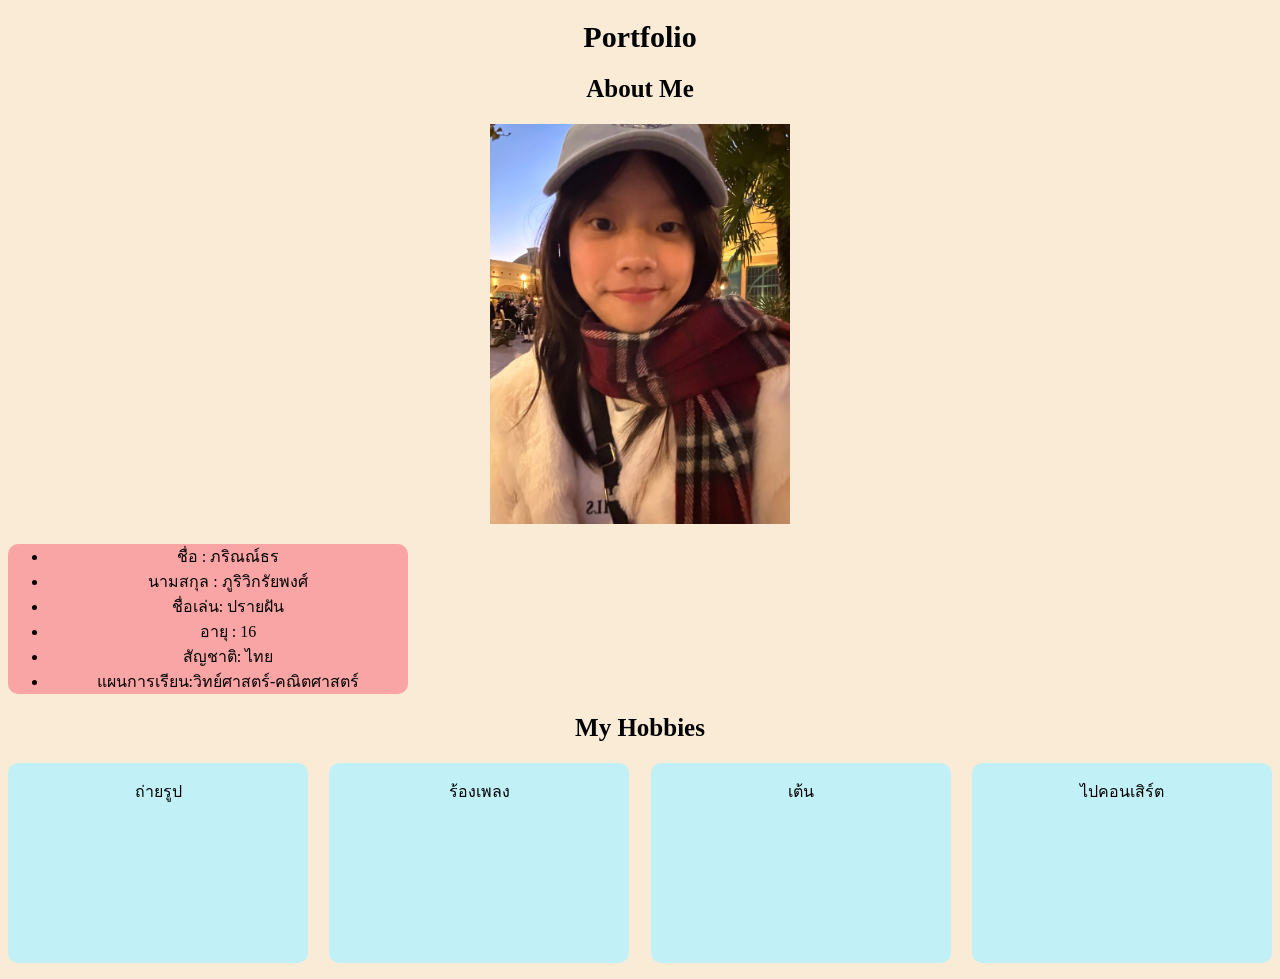
==== index.html @ 2618178a "update/4" ====
<!DOCTYPE html>
<html lang="en">
<head>
    <meta charset="UTF-8">
    <meta name="viewport" content="width=device-width, initial-scale=1.0">
    <title>Portfolio</title>
    <link rel="stylesheet" href="./css/deco.css">
</head>
<body class="body">
    <h1 class="title">Portfolio</h1>
    <h2 class="topic">About Me</h2>
    <img src="IMG_1427.jpeg" alt="" width="300px" height="400px">
    <div class="box">
    <ul>
        <li>ชื่อ : ภริณณ์ธร</li>
        <li>นามสกุล : ภูริวิกรัยพงศ์</li>
        <li>ชื่อเล่น: ปรายฝัน</li>
        <li>อายุ : 16</li>
        <li>สัญชาติ: ไทย</li>
        <li>แผนการเรียน:วิทย์ศาสตร์-คณิตศาสตร์ </li>
    </ul>
    </div>
    <h2 class="topic">My Hobbies</h2>
     <div class="boxes">
        <div class="hobbies">
        
        <p>ถ่ายรูป</p>
        </div >
        <div class="hobbies">
        
        <p>ร้องเพลง</p>
        </div >
        <div class="hobbies">
        
        <p>เต้น</p>
        </div >
        <div class="hobbies">
        
        <p>ไปคอนเสิร์ต</p>
        </div >
    </div>
    
    <ul>
       
       
       
      
       

    </ul>
</body>
</html>
---- css/deco.css ----
.body{
    text-align: center;
    background-color: antiquewhite;
}
.title{
    font-size: 30px;
}
.topic{
font-size: 25px;
}
.boxes{
    display: flex;
    gap: 5px;
    flex-wrap: wrap;
    flex-direction: row;
    justify-content: space-between;
    align-items: flex-end;
}
.hobbies{
    background-color: rgb(194, 240, 247);
    width: 300px;
    height: 200px;
    border-radius: 10px; 
    align-items: flex-end;
}
.box{
background-color: rgb(250, 165, 165);
width: 400px;
height: auto;
border-radius: 10px; 
justify-content: center;
}
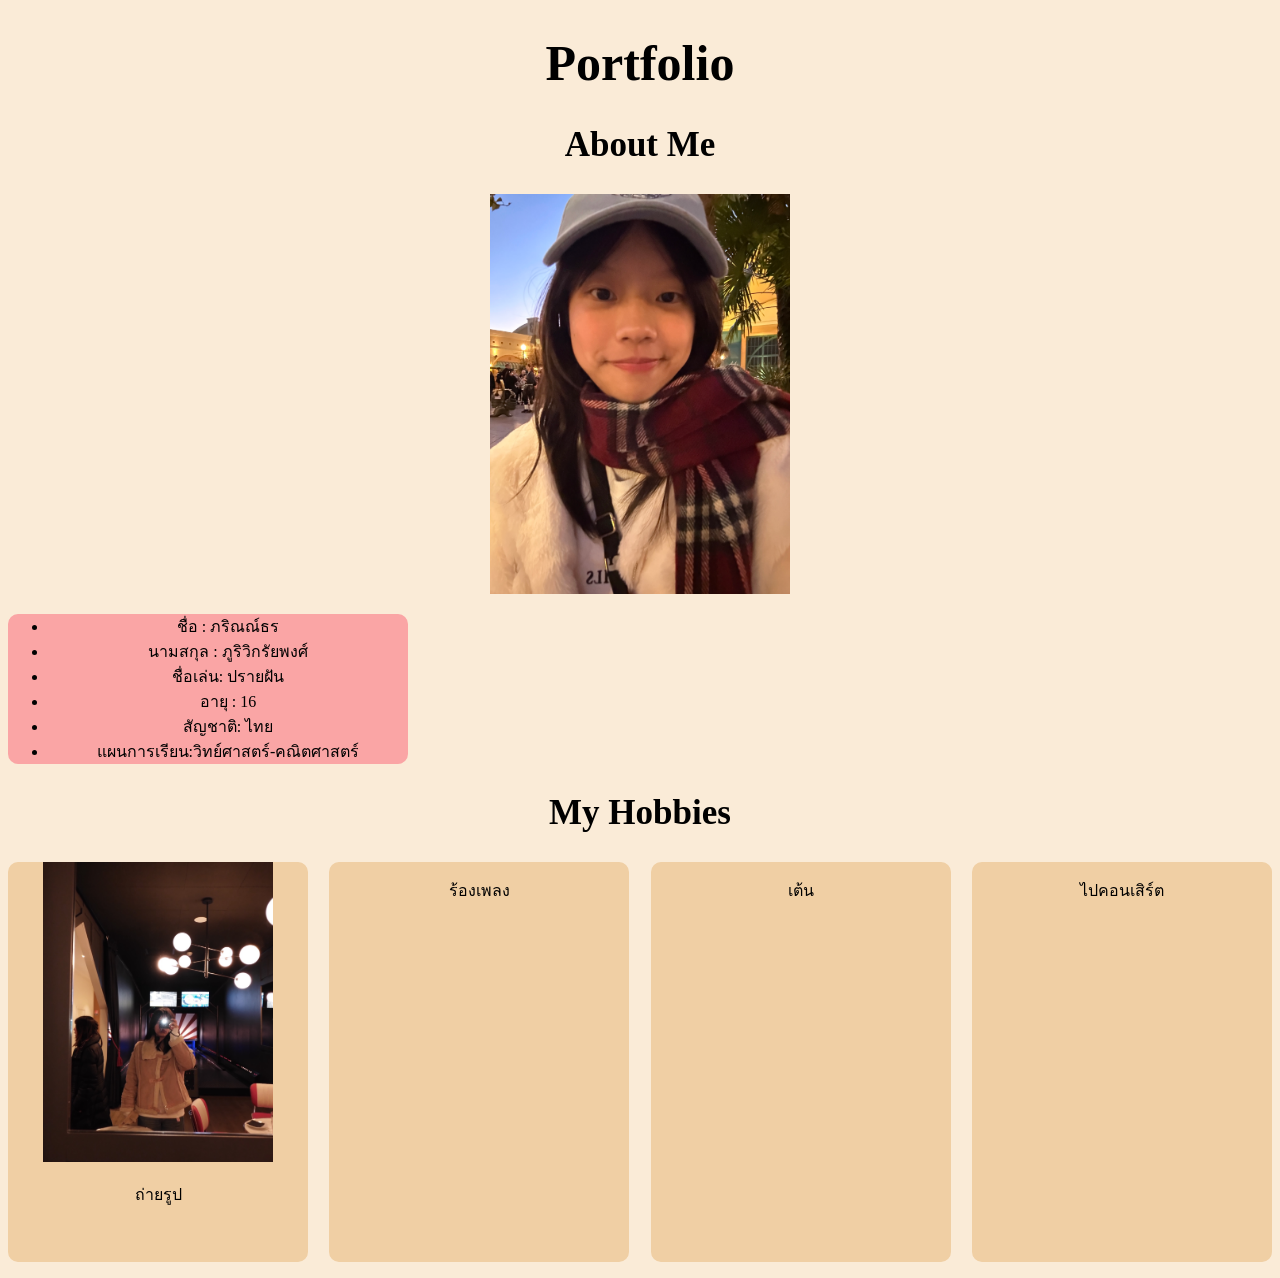
==== commit c8969867: "update/5" ====
--- a/index.html
+++ b/index.html
@@ -5,6 +5,7 @@
     <meta name="viewport" content="width=device-width, initial-scale=1.0">
     <title>Portfolio</title>
     <link rel="stylesheet" href="./css/deco.css">
+    <link rel="stylesheet" href="./js/click.js">
 </head>
 <body class="body">
     <h1 class="title">Portfolio</h1>
@@ -23,7 +24,7 @@
     <h2 class="topic">My Hobbies</h2>
      <div class="boxes">
         <div class="hobbies">
-        
+        <img src="IMG_1423.jpeg" alt="" width="230px" height="300px">
         <p>ถ่ายรูป</p>
         </div >
         <div class="hobbies">
--- a/css/deco.css
+++ b/css/deco.css
@@ -3,10 +3,10 @@
     background-color: antiquewhite;
 }
 .title{
-    font-size: 30px;
+    font-size: 50px;
 }
 .topic{
-font-size: 25px;
+font-size: 35px;
 }
 .boxes{
     display: flex;
@@ -14,14 +14,14 @@
     flex-wrap: wrap;
     flex-direction: row;
     justify-content: space-between;
-    align-items: flex-end;
+    align-items: center;
 }
 .hobbies{
-    background-color: rgb(194, 240, 247);
+    background-color:  rgb(240, 207, 164);
     width: 300px;
-    height: 200px;
+    height: 400px;
     border-radius: 10px; 
-    align-items: flex-end;
+    align-items: center;
 }
 .box{
 background-color: rgb(250, 165, 165);
@@ -29,4 +29,5 @@
 height: auto;
 border-radius: 10px; 
 justify-content: center;
+
 }
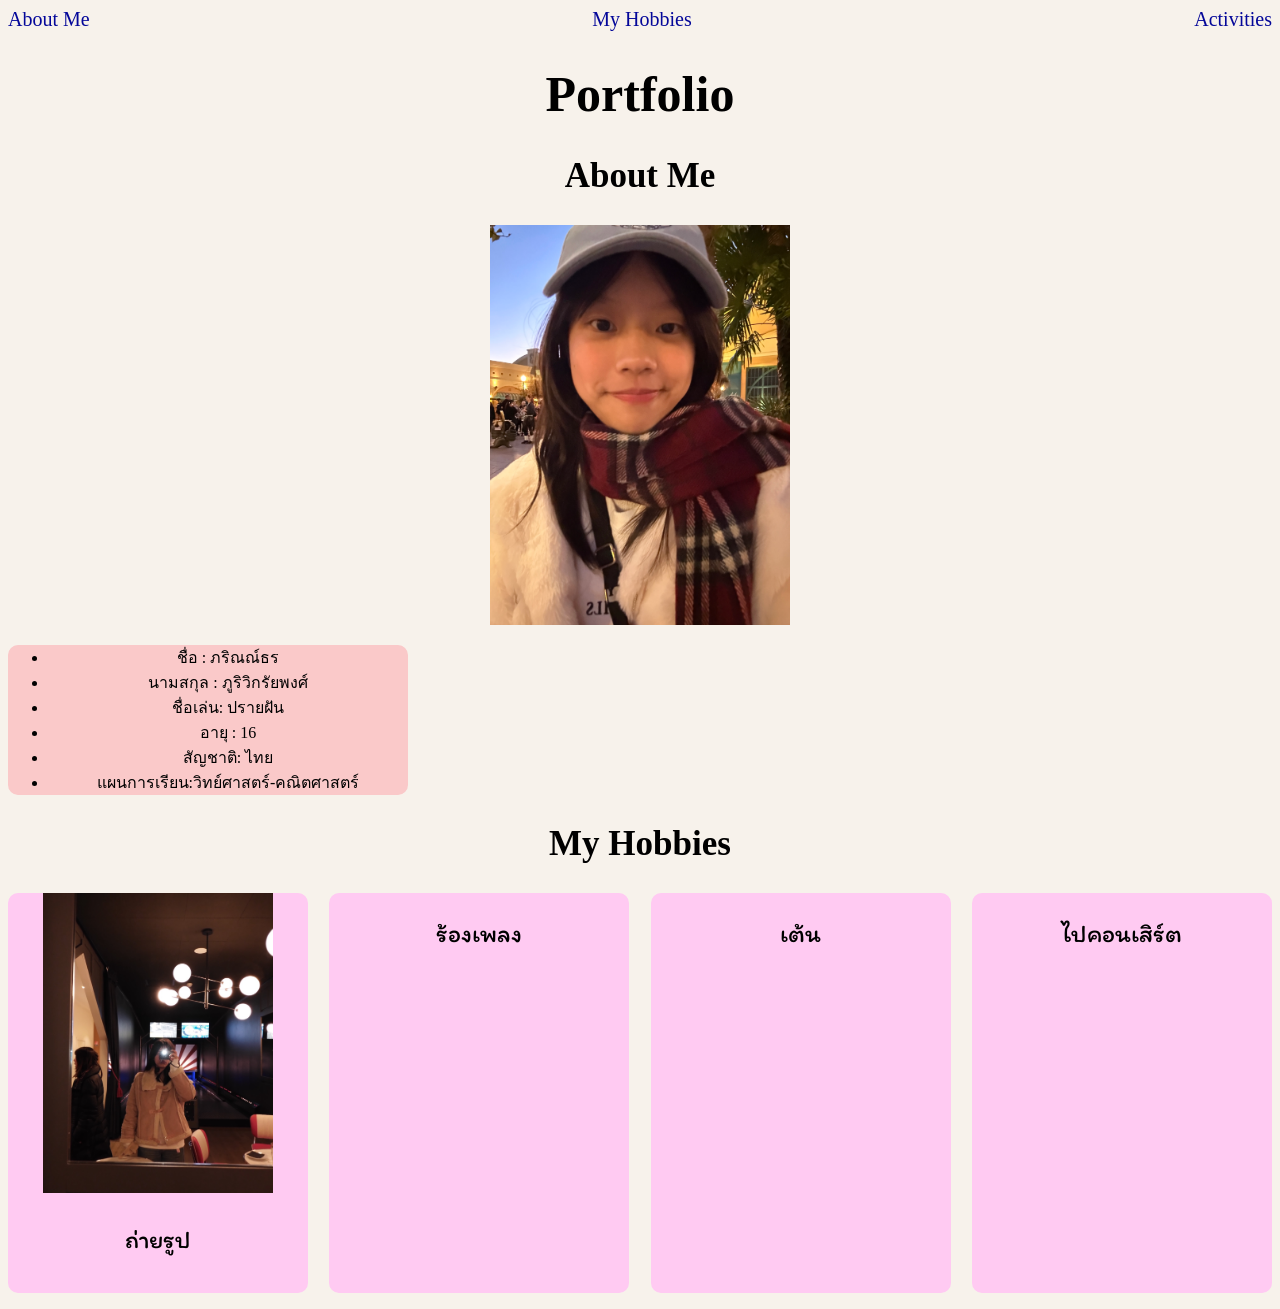
==== commit 9bc30a83: "update/6" ====
--- a/index.html
+++ b/index.html
@@ -8,6 +8,13 @@
     <link rel="stylesheet" href="./js/click.js">
 </head>
 <body class="body">
+    <section class="head">
+        <a>About Me</a>
+        <a>My Hobbies</a>
+        <a>Activities</a>
+    </section>
+   
+
     <h1 class="title">Portfolio</h1>
     <h2 class="topic">About Me</h2>
     <img src="IMG_1427.jpeg" alt="" width="300px" height="400px">
@@ -25,6 +32,7 @@
      <div class="boxes">
         <div class="hobbies">
         <img src="IMG_1423.jpeg" alt="" width="230px" height="300px">
+    
         <p>ถ่ายรูป</p>
         </div >
         <div class="hobbies">
@@ -50,4 +58,7 @@
 
     </ul>
 </body>
+<link rel="preconnect" href="https://fonts.googleapis.com">
+<link rel="preconnect" href="https://fonts.gstatic.com" crossorigin>
+<link href="https://fonts.googleapis.com/css2?family=Itim&family=Libre+Baskerville:ital,wght@0,400..700;1,400..700&family=Playwrite+US+Modern:wght@100..400&display=swap" rel="stylesheet">
 </html>
--- a/css/deco.css
+++ b/css/deco.css
@@ -1,12 +1,23 @@
 .body{
     text-align: center;
-    background-color: antiquewhite;
+    background-color: rgb(247, 242, 235);
+}
+.head{
+    margin-bottom: 5px;
+    background-color: rgb(247, 242, 235);
+    color: rgb(4, 7, 153);
+    display: flex;
+    gap: 50px;
+    position: sticky;
+    top: 0px;
+    justify-content: space-between;
+    font-size: 20px;
 }
 .title{
     font-size: 50px;
 }
 .topic{
-font-size: 35px;
+    font-size: 35px;
 }
 .boxes{
     display: flex;
@@ -15,16 +26,20 @@
     flex-direction: row;
     justify-content: space-between;
     align-items: center;
+    font-family: "Itim", cursive;
+    font-size: 25px;
 }
 .hobbies{
-    background-color:  rgb(240, 207, 164);
+    background-color:  rgb(255, 202, 242);
     width: 300px;
     height: 400px;
     border-radius: 10px; 
     align-items: center;
+    font-family: "Itim", cursive;
+    font-size: 25px;
 }
 .box{
-background-color: rgb(250, 165, 165);
+background-color: rgb(250, 201, 201);
 width: 400px;
 height: auto;
 border-radius: 10px; 
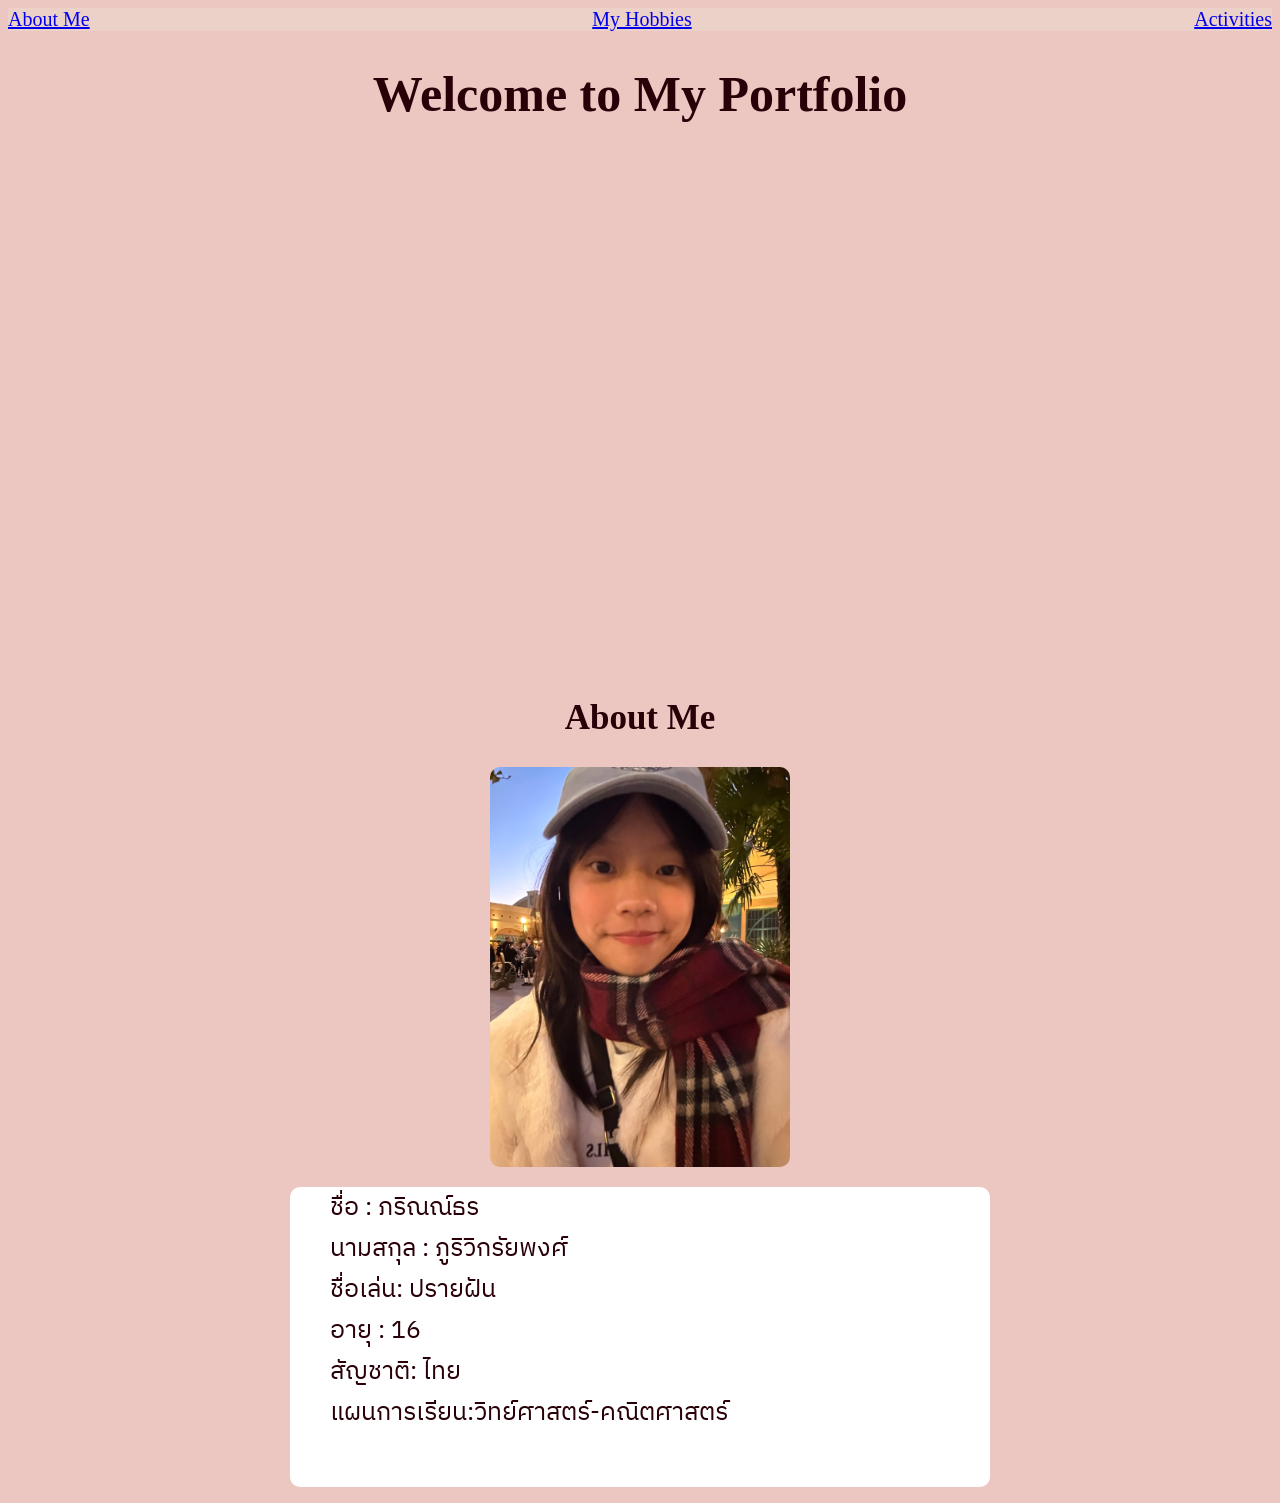
==== commit a4a1e41a: "update/7" ====
--- a/index.html
+++ b/index.html
@@ -8,16 +8,17 @@
     <link rel="stylesheet" href="./js/click.js">
 </head>
 <body class="body">
+    
     <section class="head">
-        <a>About Me</a>
-        <a>My Hobbies</a>
-        <a>Activities</a>
+        <a href="#About Me">About Me</a>
+        <a href="index2.html" target="_blank">My Hobbies</a>
+        <a href="index3.html" target="_blank">Activities</a>
     </section>
    
 
-    <h1 class="title">Portfolio</h1>
-    <h2 class="topic">About Me</h2>
-    <img src="IMG_1427.jpeg" alt="" width="300px" height="400px">
+    <h1 class="title">Welcome to My Portfolio</h1>
+    <h2 class="topic" id="About Me" >About Me</h2>
+    <img src="IMG_1427.jpeg" alt="" width="300px" height="400px" class="img">
     <div class="box">
     <ul>
         <li>ชื่อ : ภริณณ์ธร</li>
@@ -28,26 +29,7 @@
         <li>แผนการเรียน:วิทย์ศาสตร์-คณิตศาสตร์ </li>
     </ul>
     </div>
-    <h2 class="topic">My Hobbies</h2>
-     <div class="boxes">
-        <div class="hobbies">
-        <img src="IMG_1423.jpeg" alt="" width="230px" height="300px">
     
-        <p>ถ่ายรูป</p>
-        </div >
-        <div class="hobbies">
-        
-        <p>ร้องเพลง</p>
-        </div >
-        <div class="hobbies">
-        
-        <p>เต้น</p>
-        </div >
-        <div class="hobbies">
-        
-        <p>ไปคอนเสิร์ต</p>
-        </div >
-    </div>
     
     <ul>
        
@@ -60,5 +42,4 @@
 </body>
 <link rel="preconnect" href="https://fonts.googleapis.com">
 <link rel="preconnect" href="https://fonts.gstatic.com" crossorigin>
-<link href="https://fonts.googleapis.com/css2?family=Itim&family=Libre+Baskerville:ital,wght@0,400..700;1,400..700&family=Playwrite+US+Modern:wght@100..400&display=swap" rel="stylesheet">
-</html>+<link href="https://fonts.googleapis.com/css2?family=IBM+Plex+Sans+Thai:wght@100;200;300;400;500;600;700&family=Itim&family=Libre+Baskerville:ital,wght@0,400..700;1,400..700&family=Playwrite+US+Modern:wght@100..400&display=swap" rel="stylesheet">
--- a/css/deco.css
+++ b/css/deco.css
@@ -1,11 +1,16 @@
-.body{
+html{
+ scroll-behavior: smooth;
+}
+
+body{
     text-align: center;
-    background-color: rgb(247, 242, 235);
+    background-color: #ECC7C1;
+    scroll-behavior: smooth;
+    color: #290008;
 }
 .head{
     margin-bottom: 5px;
-    background-color: rgb(247, 242, 235);
-    color: rgb(4, 7, 153);
+    background-color: rgba(235, 225, 212, 0.39);
     display: flex;
     gap: 50px;
     position: sticky;
@@ -15,9 +20,13 @@
 }
 .title{
     font-size: 50px;
-}
+    height: 600px;
+    color: #290008;
+    }
+
 .topic{
     font-size: 35px;
+   
 }
 .boxes{
     display: flex;
@@ -26,23 +35,43 @@
     flex-direction: row;
     justify-content: space-between;
     align-items: center;
-    font-family: "Itim", cursive;
+    font-family: "IBM Plex Sans Thai", sans-serif;
     font-size: 25px;
 }
 .hobbies{
-    background-color:  rgb(255, 202, 242);
+    background-color:  rgb(250, 211, 220);
     width: 300px;
     height: 400px;
     border-radius: 10px; 
     align-items: center;
-    font-family: "Itim", cursive;
+    justify-content: center;
+    font-family: "IBM Plex Sans Thai", sans-serif;
     font-size: 25px;
+    display: flex;
+    flex-direction: column;
+}
+
+.hobbies p {
+    margin: 0;
 }
 .box{
-background-color: rgb(250, 201, 201);
-width: 400px;
-height: auto;
+background-color: rgb(255, 255, 255);
+width: 700px;
+height: 300px;
+margin: auto;
 border-radius: 10px; 
 justify-content: center;
-
-}+}
+li {
+    text-align: left;
+    font-size: 25px;
+    justify-content: center;
+    font-family: "IBM Plex Sans Thai", sans-serif;
+    display: flex;
+    flex-direction: column;
+    
+}
+.img{
+    justify-content: center;
+    border-radius: 10px;
+}
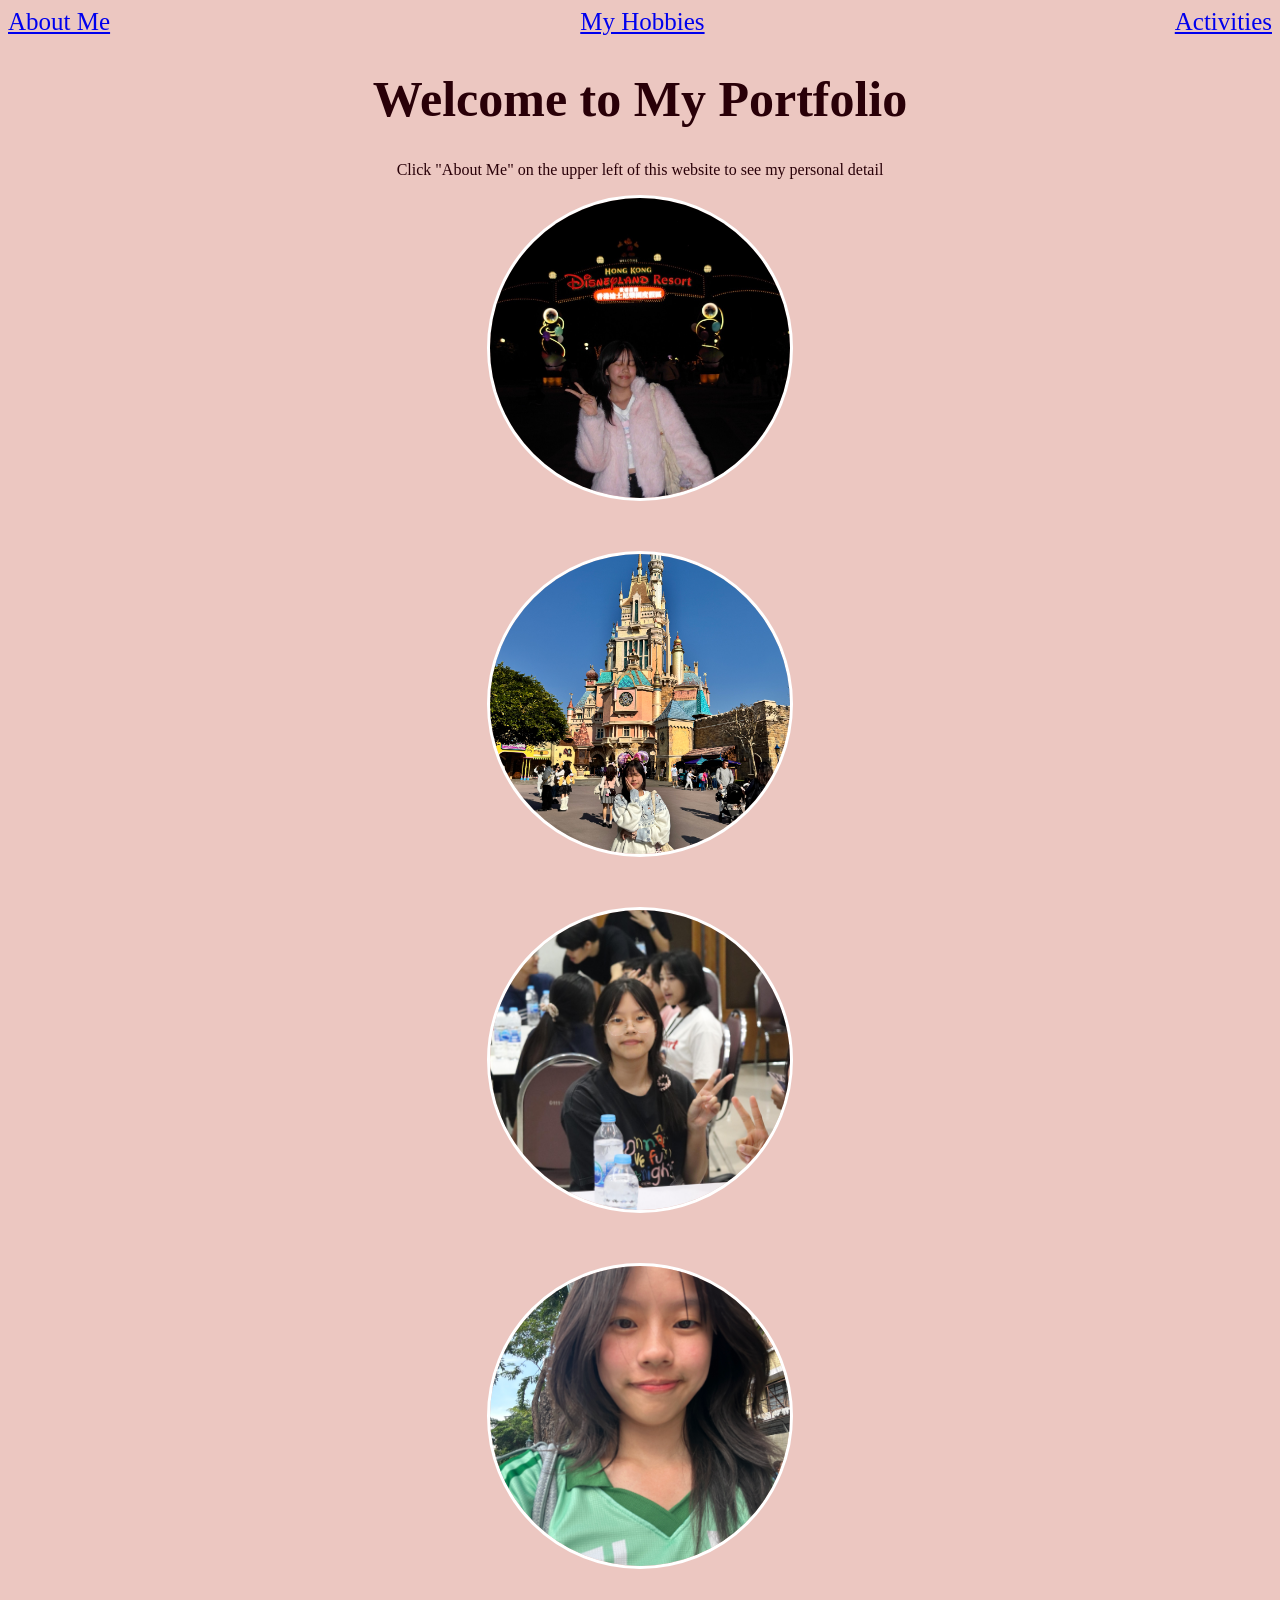
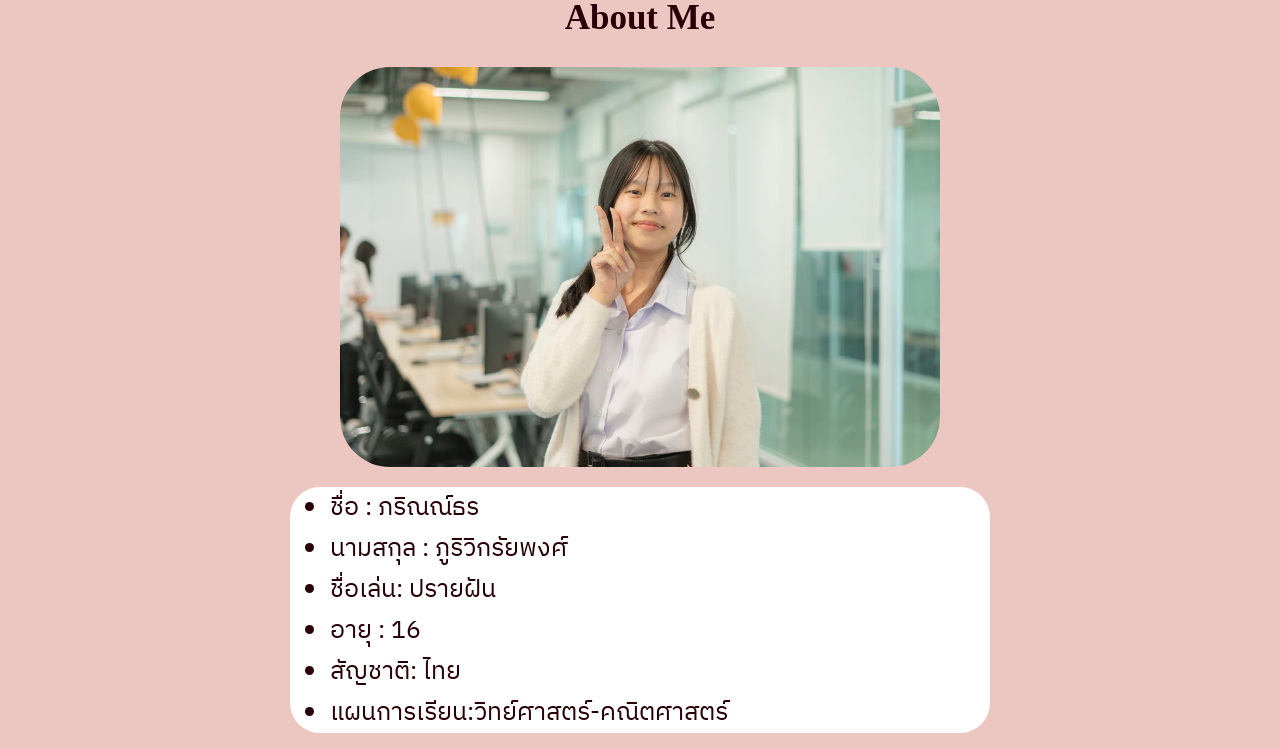
==== commit 99125e2e: "update/8" ====
--- a/index.html
+++ b/index.html
@@ -17,8 +17,17 @@
    
 
     <h1 class="title">Welcome to My Portfolio</h1>
+    <p>Click "About Me" on the upper left of this website to see my personal detail</p>
+    <div class="images">
+    <img src="IMG_6339.jpeg" alt="" width="300px" height="300px" class="img">
+    <img src="IMG_3822.jpeg" alt="" width="300px" height="300px" class="img">
+    <img src="8186630A-9A71-4CAF-A5DD-D75B02BB6619.jpeg" alt="" width="300px" height="300px" class="img">
+    <img src="IMG_3968.jpeg" alt="" width="300px" height="300px" class="img">
+    </div>
+   
     <h2 class="topic" id="About Me" >About Me</h2>
-    <img src="IMG_1427.jpeg" alt="" width="300px" height="400px" class="img">
+   
+    <img src="IMG_0483.jpeg" alt="" width="600px" height="400px" class="img2">
     <div class="box">
     <ul>
         <li>ชื่อ : ภริณณ์ธร</li>
@@ -30,15 +39,6 @@
     </ul>
     </div>
     
-    
-    <ul>
-       
-       
-       
-      
-       
-
-    </ul>
 </body>
 <link rel="preconnect" href="https://fonts.googleapis.com">
 <link rel="preconnect" href="https://fonts.gstatic.com" crossorigin>
--- a/css/deco.css
+++ b/css/deco.css
@@ -10,19 +10,21 @@
 }
 .head{
     margin-bottom: 5px;
-    background-color: rgba(235, 225, 212, 0.39);
+    background-color:#ECC7C1;
     display: flex;
     gap: 50px;
     position: sticky;
     top: 0px;
     justify-content: space-between;
-    font-size: 20px;
+    font-size: 25px;
 }
 .title{
     font-size: 50px;
-    height: 600px;
     color: #290008;
     }
+.p{
+    height: 1000px;
+}
 
 .topic{
     font-size: 35px;
@@ -57,9 +59,9 @@
 .box{
 background-color: rgb(255, 255, 255);
 width: 700px;
-height: 300px;
+height: auto;
 margin: auto;
-border-radius: 10px; 
+border-radius: 30px; 
 justify-content: center;
 }
 li {
@@ -67,11 +69,27 @@
     font-size: 25px;
     justify-content: center;
     font-family: "IBM Plex Sans Thai", sans-serif;
-    display: flex;
-    flex-direction: column;
+    
     
 }
 .img{
     justify-content: center;
-    border-radius: 10px;
+    border-radius: 50%;
+    border: 3px solid #ffffff;
+    object-fit: cover;
+    flex-direction: column;
+    display: flex;
+    gap: 100px;
+    justify-content: space-evenly;
+    margin: auto;
+
 }
+.img2{
+    border-radius: 50px;
+    
+}
+.images{
+    display: flex;
+    flex-direction: column;
+    gap: 50px;
+}
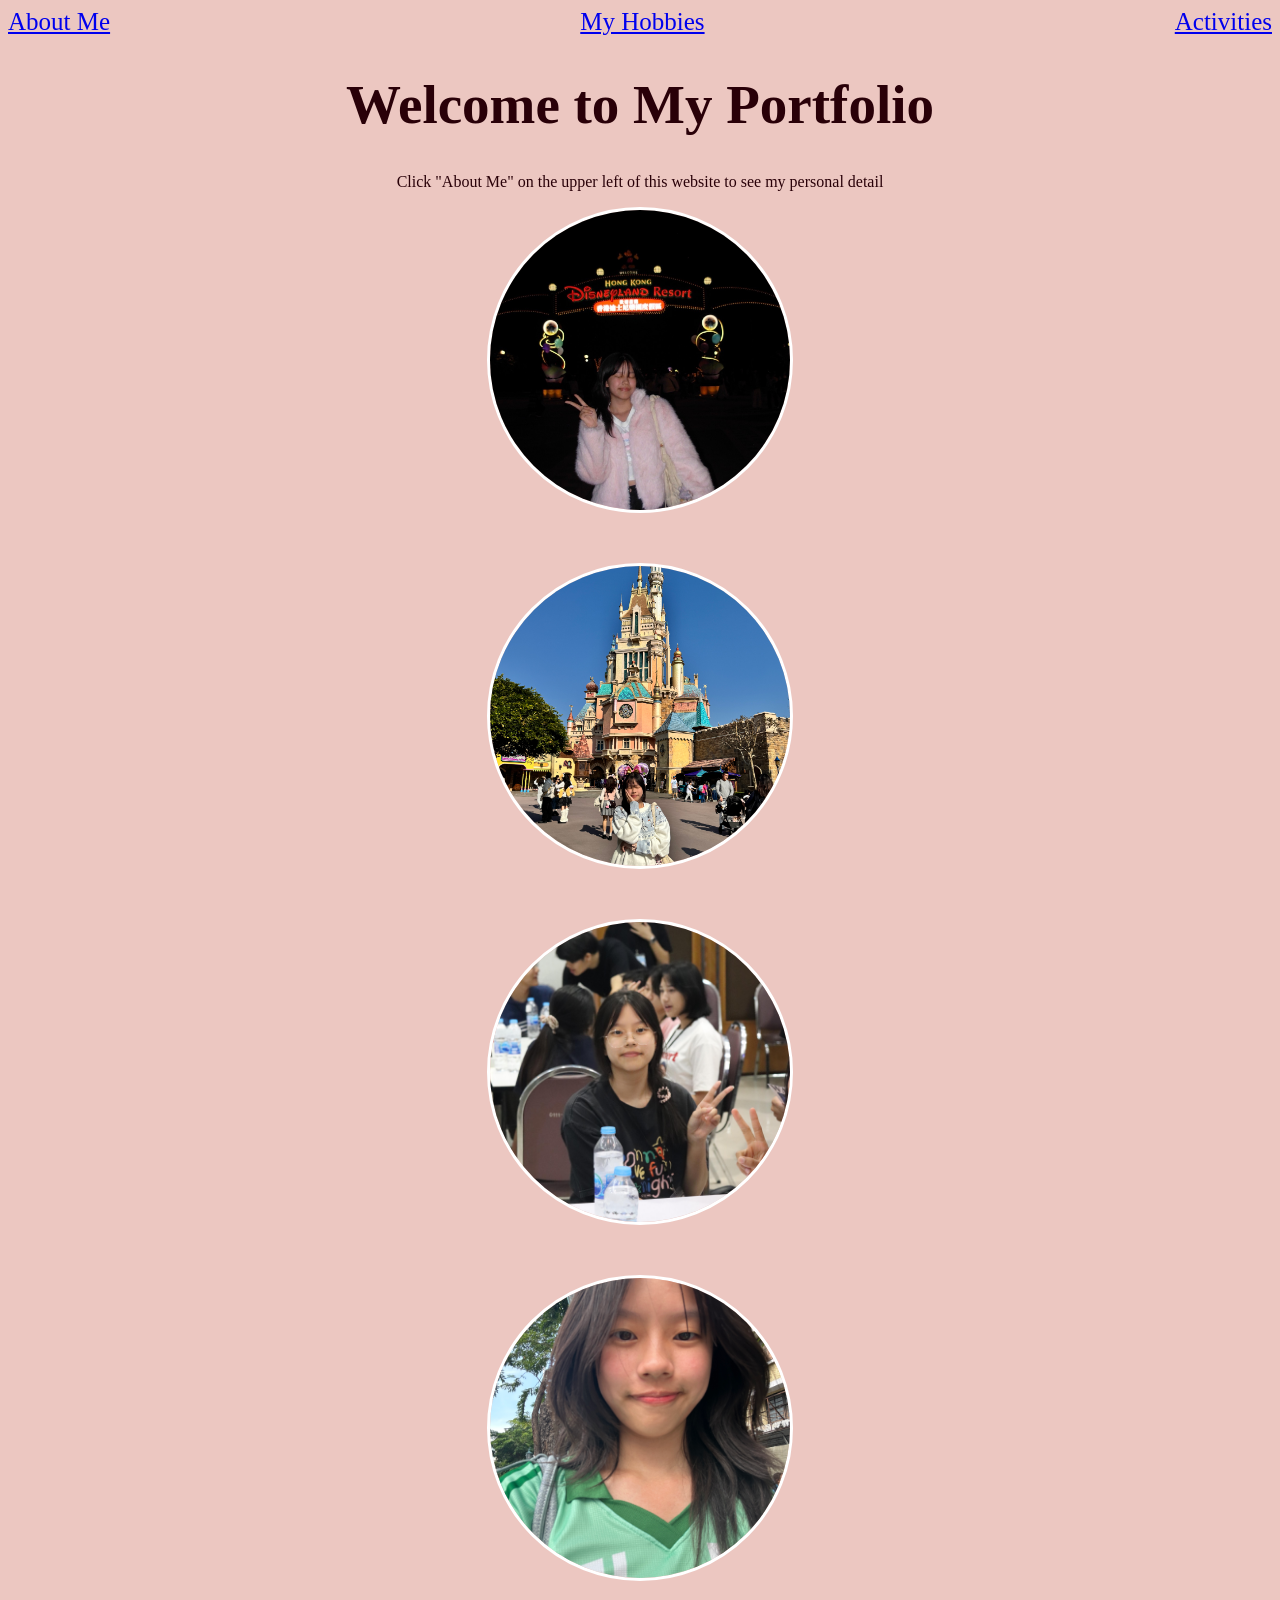
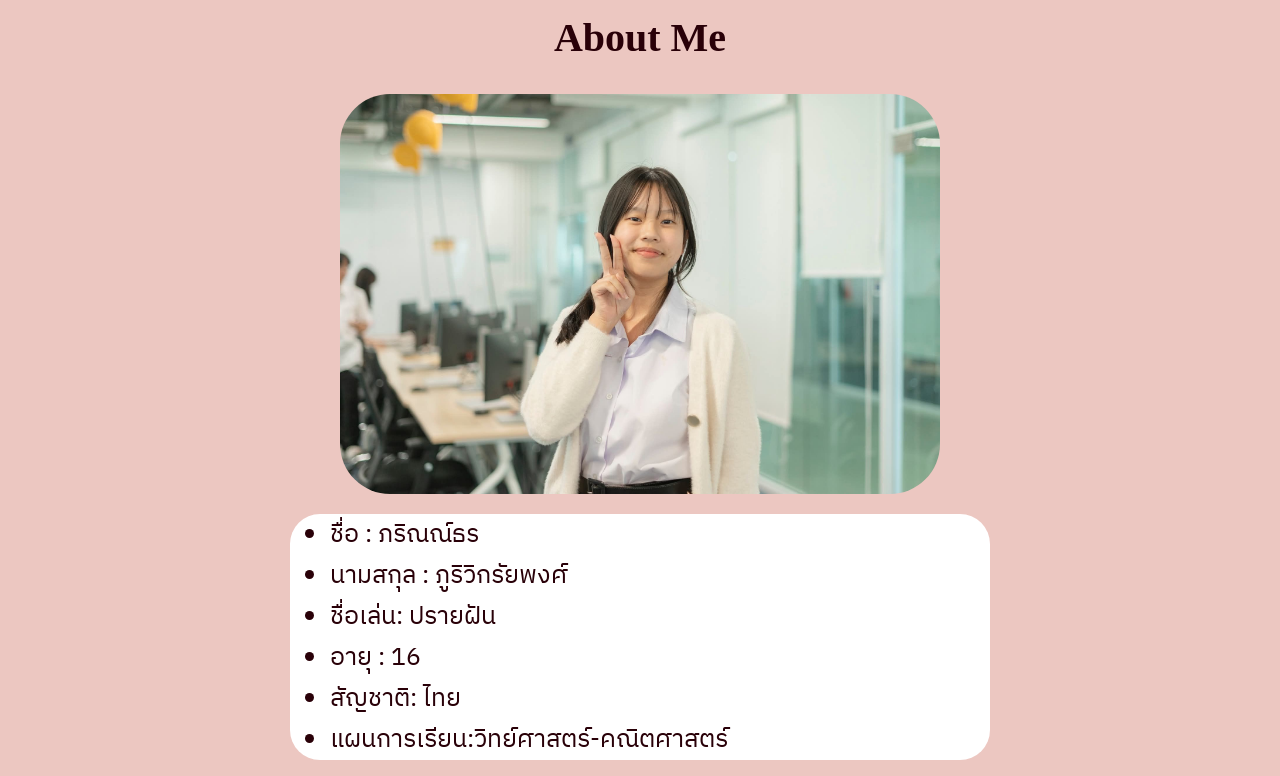
==== commit 74317d35: "update/8" ====
--- a/index.html
+++ b/index.html
@@ -5,7 +5,7 @@
     <meta name="viewport" content="width=device-width, initial-scale=1.0">
     <title>Portfolio</title>
     <link rel="stylesheet" href="./css/deco.css">
-    <link rel="stylesheet" href="./js/click.js">
+    
 </head>
 <body class="body">
     
--- a/css/deco.css
+++ b/css/deco.css
@@ -19,7 +19,7 @@
     font-size: 25px;
 }
 .title{
-    font-size: 50px;
+    font-size: 55px;
     color: #290008;
     }
 .p{
@@ -27,7 +27,7 @@
 }
 
 .topic{
-    font-size: 35px;
+    font-size: 40px;
    
 }
 .boxes{
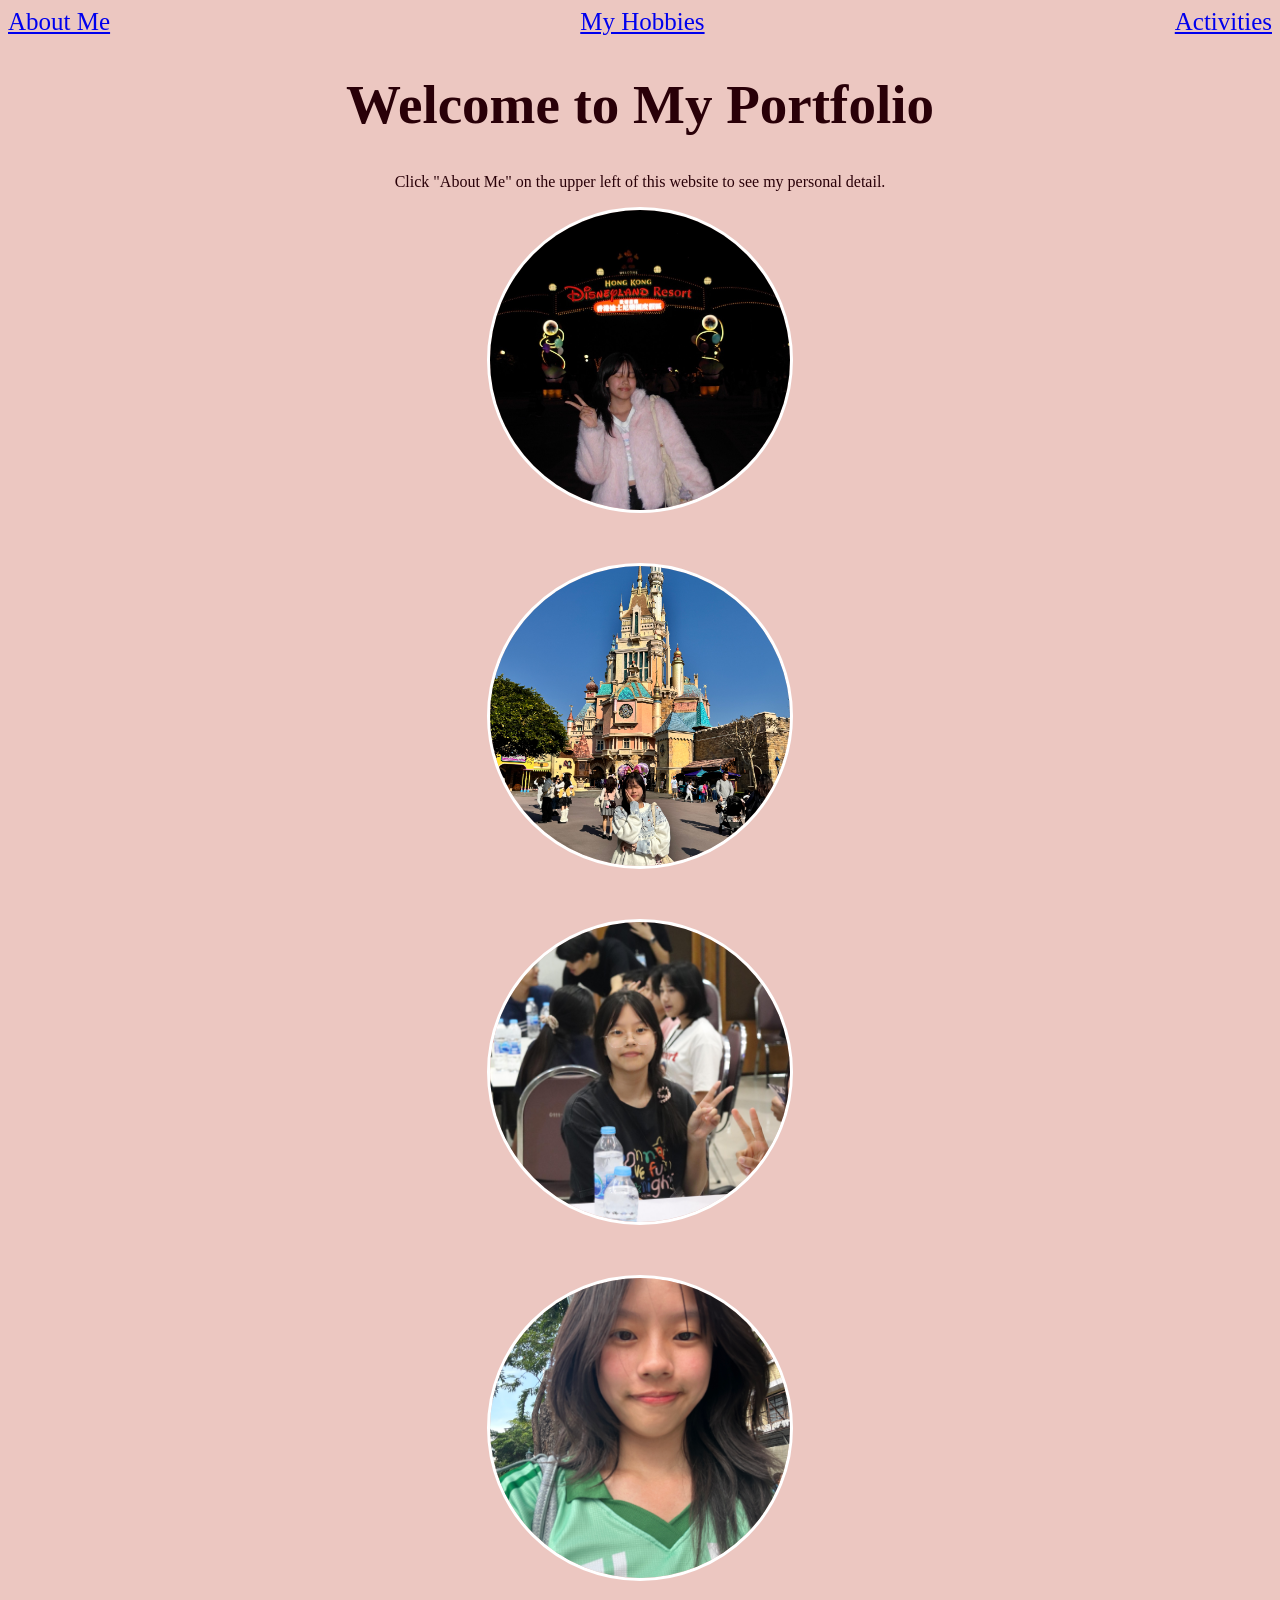
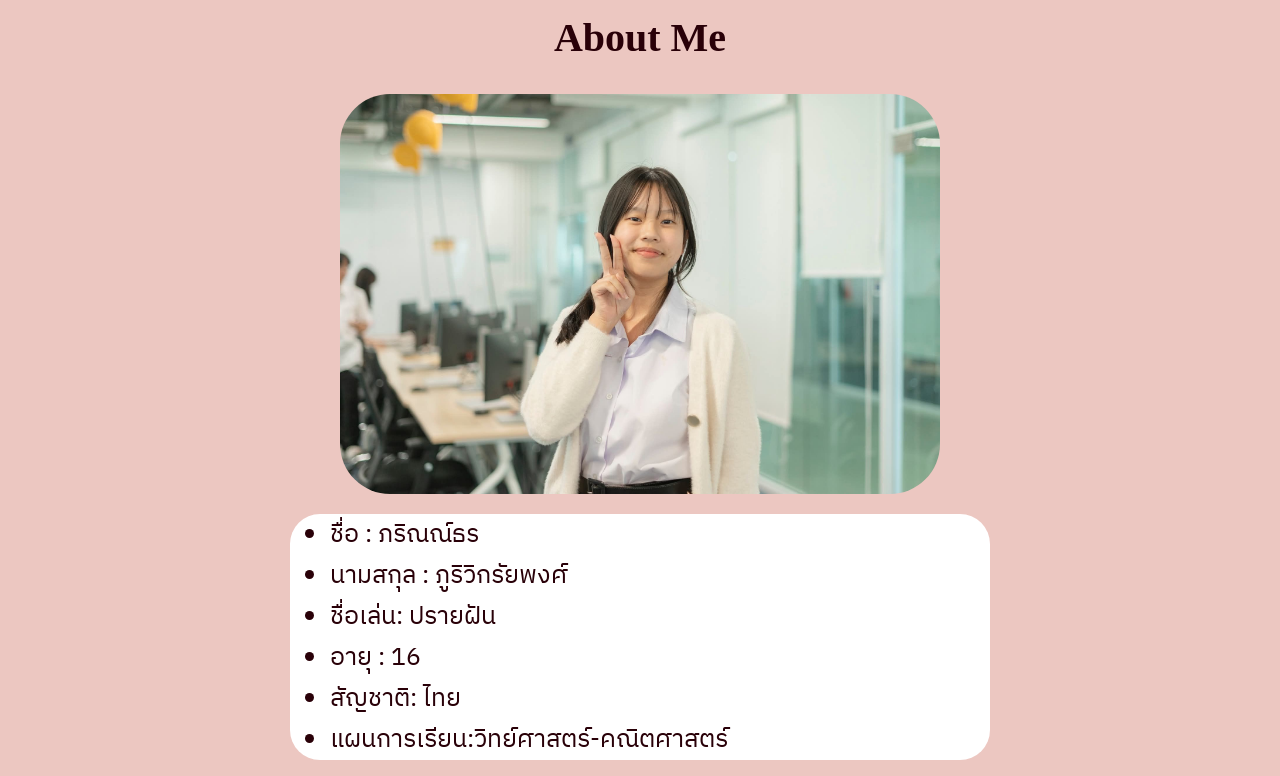
==== commit 4d59b6f5: "update/12" ====
--- a/index.html
+++ b/index.html
@@ -17,17 +17,17 @@
    
 
     <h1 class="title">Welcome to My Portfolio</h1>
-    <p>Click "About Me" on the upper left of this website to see my personal detail</p>
+    <p>Click "About Me" on the upper left of this website to see my personal detail.</p>
     <div class="images">
-    <img src="IMG_6339.jpeg" alt="" width="300px" height="300px" class="img">
-    <img src="IMG_3822.jpeg" alt="" width="300px" height="300px" class="img">
-    <img src="8186630A-9A71-4CAF-A5DD-D75B02BB6619.jpeg" alt="" width="300px" height="300px" class="img">
-    <img src="IMG_3968.jpeg" alt="" width="300px" height="300px" class="img">
+    <img src="./image/IMG_6339.jpeg" alt="" width="300px" height="300px" class="img">
+    <img src="./image/IMG_3822.jpeg" alt="" width="300px" height="300px" class="img">
+    <img src="./image/8186630A-9A71-4CAF-A5DD-D75B02BB6619.jpeg" alt="" width="300px" height="300px" class="img">
+    <img src="./image/IMG_3968.jpeg" alt="" width="300px" height="300px" class="img">
     </div>
    
     <h2 class="topic" id="About Me" >About Me</h2>
    
-    <img src="IMG_0483.jpeg" alt="" width="600px" height="400px" class="img2">
+    <img src="./image/IMG_0483.jpeg" alt="" width="600px" height="400px" class="img2">
     <div class="box">
     <ul>
         <li>ชื่อ : ภริณณ์ธร</li>
--- a/css/deco.css
+++ b/css/deco.css
@@ -52,7 +52,6 @@
     display: flex;
     flex-direction: column;
 }
-
 .hobbies p {
     margin: 0;
 }
@@ -69,8 +68,6 @@
     font-size: 25px;
     justify-content: center;
     font-family: "IBM Plex Sans Thai", sans-serif;
-    
-    
 }
 .img{
     justify-content: center;
@@ -86,10 +83,19 @@
 }
 .img2{
     border-radius: 50px;
-    
 }
 .images{
     display: flex;
     flex-direction: column;
     gap: 50px;
-}+}
+.h2{
+    font-family: "IBM Plex Sans Thai", sans-serif;
+  
+}
+.h3{
+    font-family: "IBM Plex Sans Thai", sans-serif;
+}
+.photo {width: 230px; 
+transition: transform 0.3s ease;}
+.photo:hover {transform: scale(1.3); }
